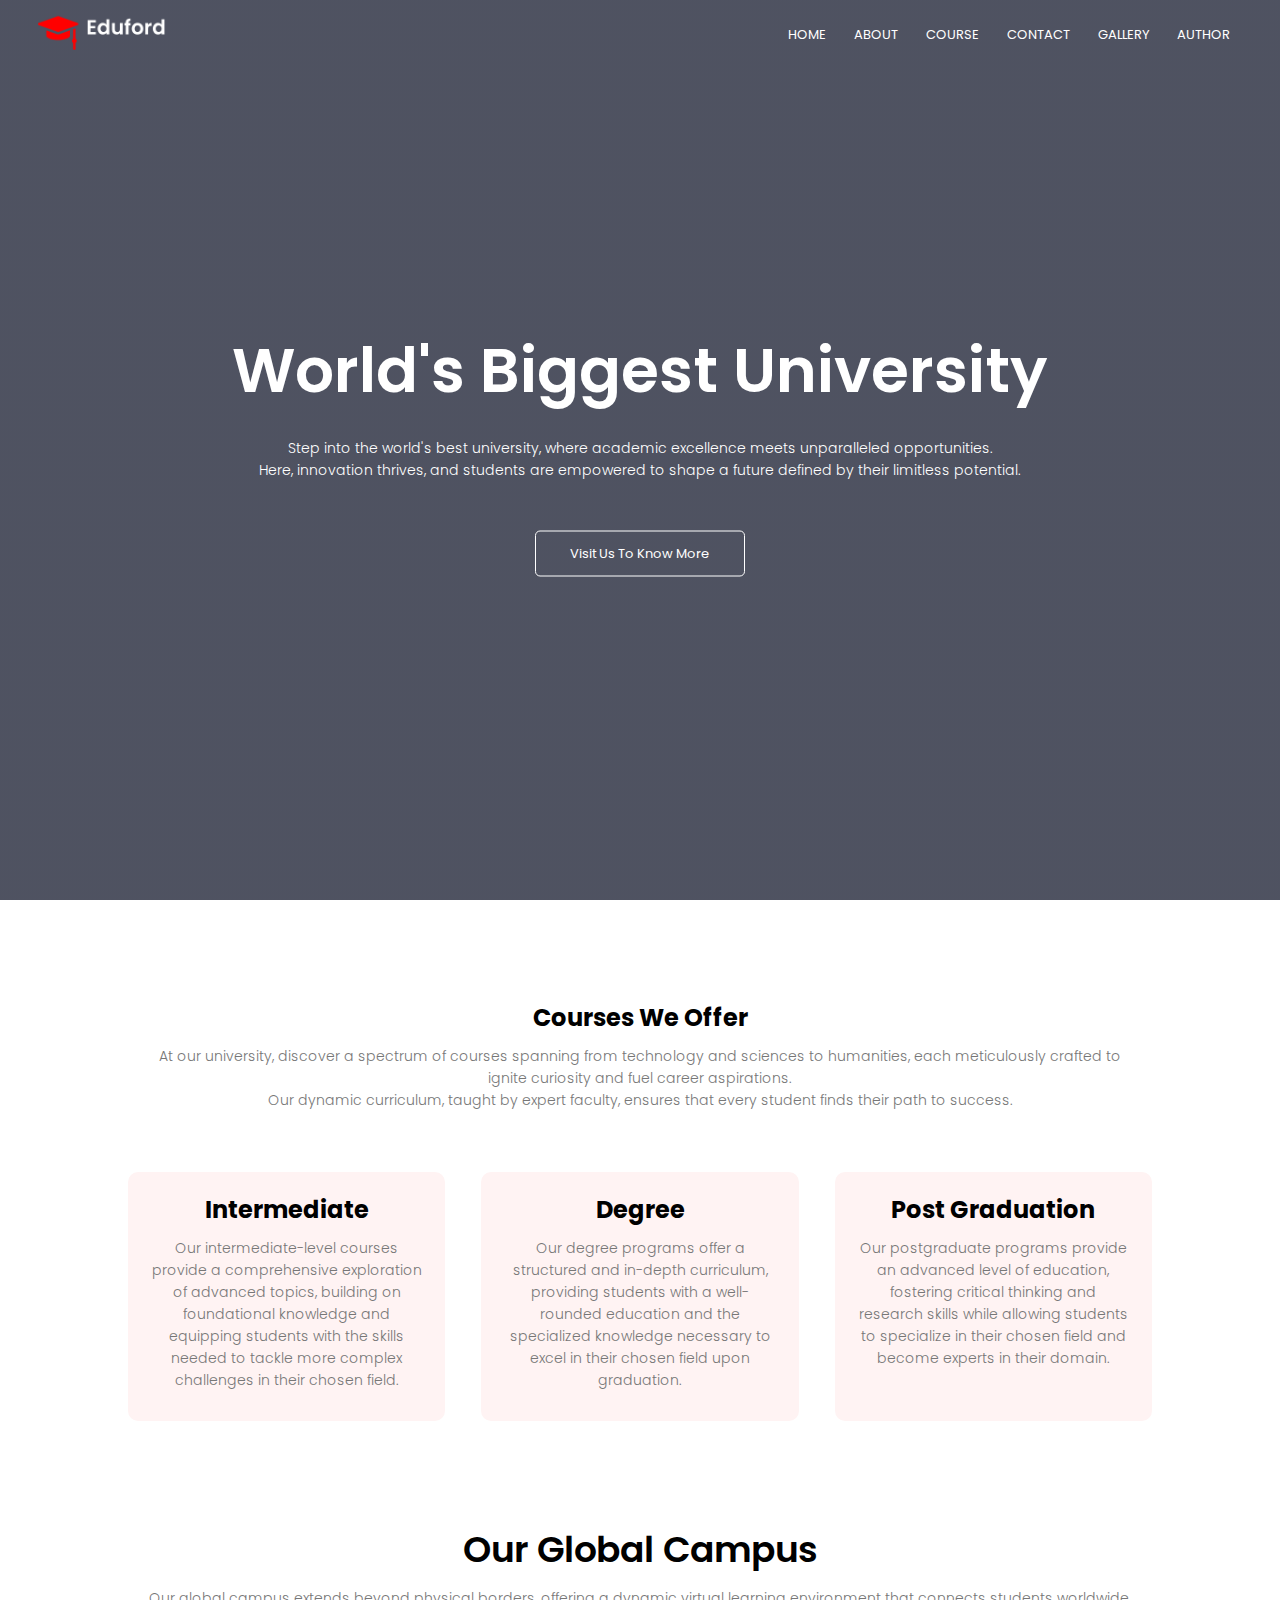
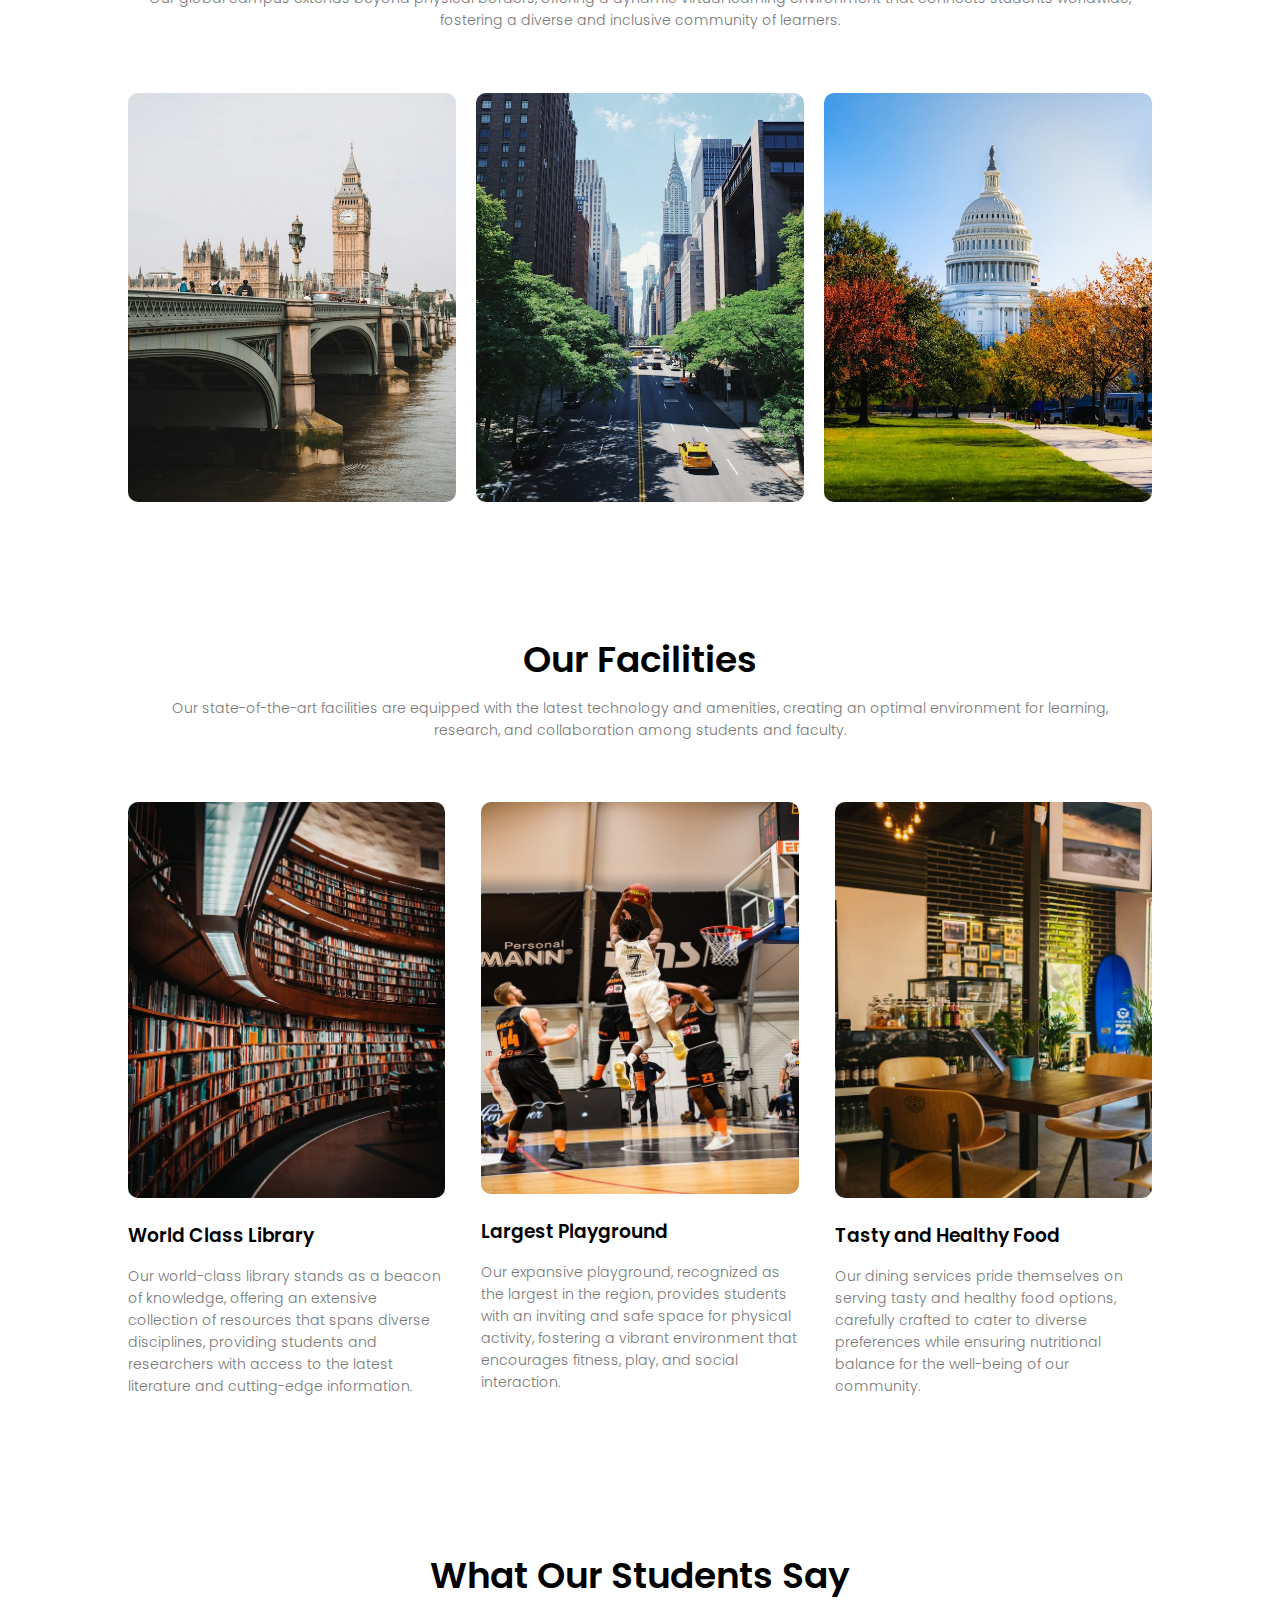
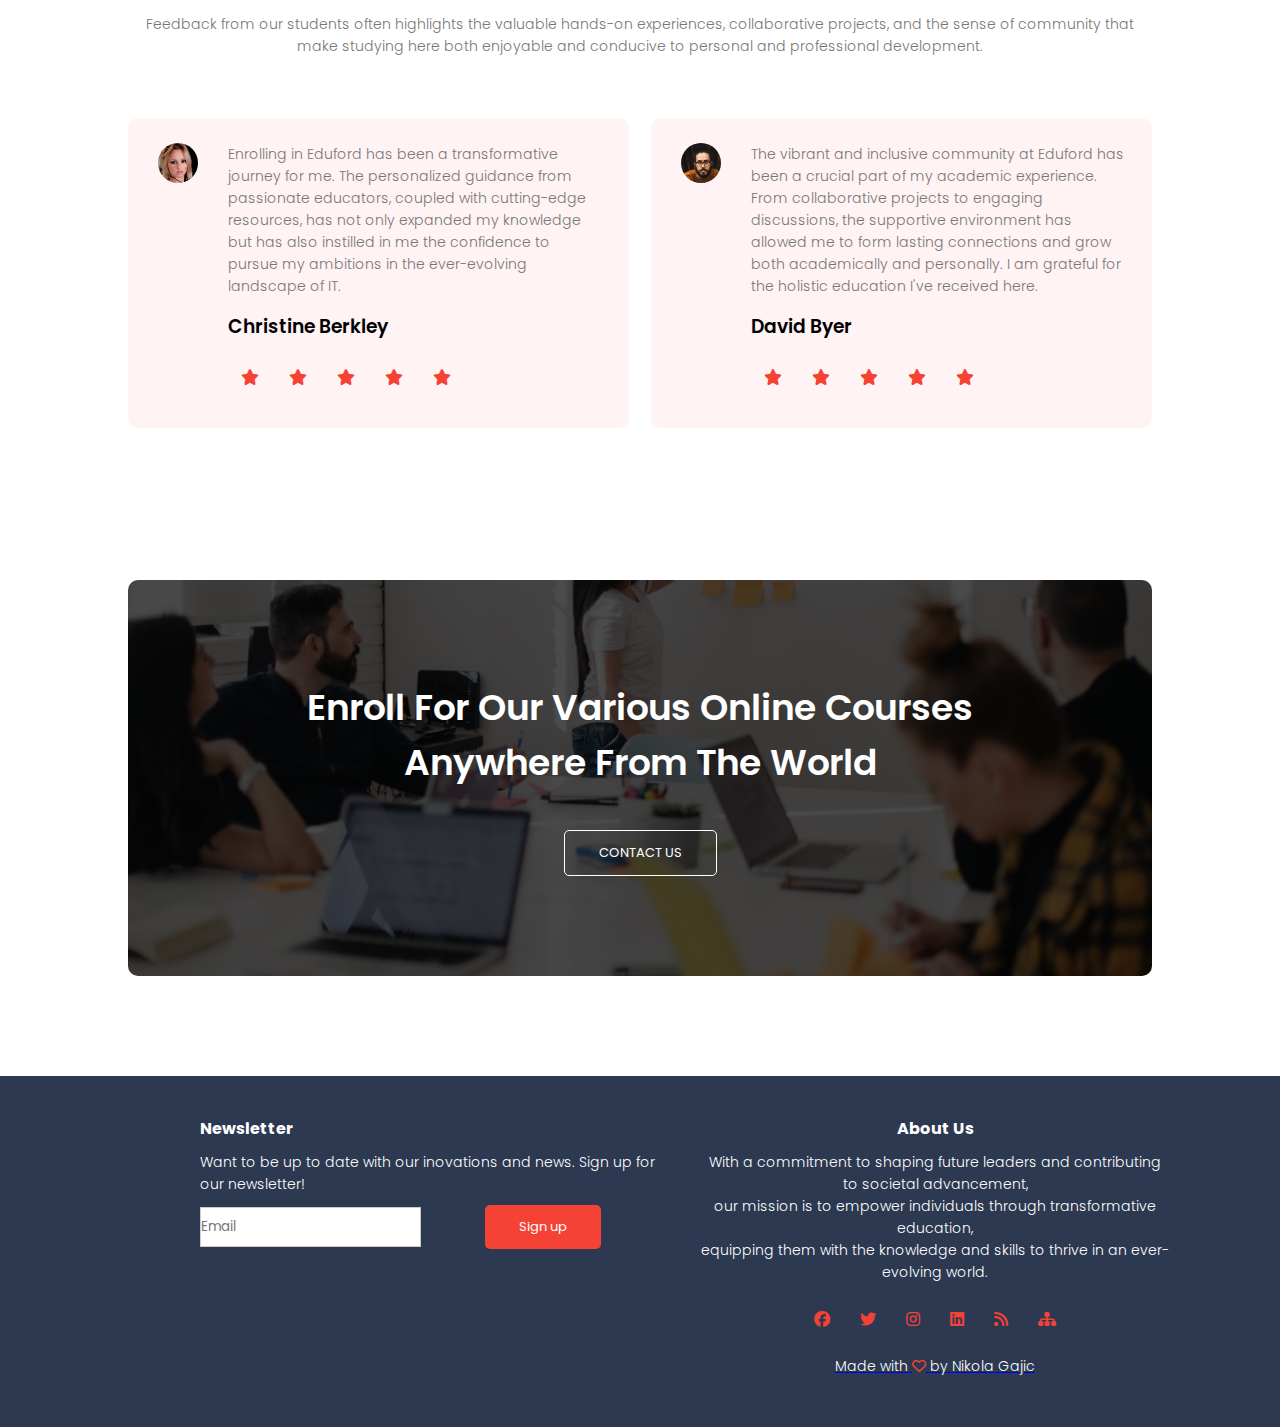
==== index.html @ cc17cf78 "Update index.html" ====
<!DOCTYPE html>
<html lang="sr-latn-RS">
<head>
<meta charset="UTF-8"/>
<meta name="keywords" content ="university, studying, courses, college" />
<link rel="stylesheet" type="text/css" href="css/style.css"/>
<link rel="preconnect" href="https://fonts.googleapis.com">
<link rel="preconnect" href="https://fonts.gstatic.com" crossorigin>
<link href="https://fonts.googleapis.com/css2?family=Poppins:ital,wght@0,200;0,300;0,400;0,600;0,700;1,100&display=swap" rel="stylesheet">
<link rel="stylesheet" href="https://cdnjs.cloudflare.com/ajax/libs/font-awesome/6.4.2/css/all.min.css">
<meta name="viewport" content="width=device-width, initial-scale=1.0">
<link rel="shortcut icon" href="img/logo.png" type="image/png"/>
<title>Eduford</title>
</head>
<body>

        <section class="header">
            <nav>
                <a href="index.html"><img src="img/logo.png" alt="logo"></a>
                <div class="nav-links" id="navLinks">
                    <i class="fas fa-xmark" onclick="toggleMenu()"></i>
                    <ul>
                        <li><a href="index.html">HOME</a></li>
                        <li><a href="about.html">ABOUT</a></li>
                        <li><a href="course.html">COURSE</a></li>
                        <li><a href="contact.html">CONTACT</a></li>
                        <li><a href="gallery.html">GALLERY</a></li>
                        <li><a href="author.html">AUTHOR</a></li>
                    </ul>
                </div>
                <i class="fas fa-bars" onclick="toggleMenu()"></i>
            </nav>

            <div class="text-box">
                <h1>World's Biggest University </h1>
                <p>Step into the world's best university, where academic excellence meets unparalleled opportunities.<br>
                     Here, innovation thrives, and students are empowered to shape a future defined by their limitless potential.</p>
                     <a href="" class="hero-btn">Visit Us To Know More</a>
            </div>
        </section>

        <!-- Course -->
        <section class="course">
            <h2>Courses We Offer</h2>
            <p>At our university, discover a spectrum of courses spanning from technology and sciences to humanities, each meticulously crafted to ignite curiosity and fuel career aspirations.<br>
                 Our dynamic curriculum, taught by expert faculty, ensures that every student finds their path to success.</p>
                 <div class="row">
                    <div class="course-col">
                        <h2>Intermediate</h2>
                        <p>Our intermediate-level courses provide a comprehensive exploration of advanced topics,
                             building on foundational knowledge and equipping students with the skills needed to tackle more complex challenges in their chosen field.</p>
                    </div>
                    <div class="course-col">
                        <h2>Degree</h2>
                        <p>Our degree programs offer a structured and in-depth curriculum,
                             providing students with a well-rounded education and the specialized knowledge necessary to excel in their chosen field upon graduation.</p>
                    </div>
                    <div class="course-col">
                        <h2>Post Graduation</h2>
                        <p>Our postgraduate programs provide an advanced level of education,
                             fostering critical thinking and research skills while allowing students to specialize in their chosen field and become experts in their domain.</p>
                    </div>
                    
                 </div>

        </section>
<!-- campus -->
        <section class="campus">
            <h1>Our Global Campus</h1>
            <p>Our global campus extends beyond physical borders,
                 offering a dynamic virtual learning environment that connects students worldwide, fostering a diverse and inclusive community of learners.</p>
                <div class="row">
                    <div class="campus-col">
                        <img src="img/london.jpg">
                        <div class="layer">
                            <h3>LONDON</h3>
                        </div>
                    </div>
                    <div class="campus-col">
                        <img src="img/newyork.jpg">
                        <div class="layer">
                            <h3>NEW YORK</h3>
                        </div>
                    </div>
                    <div class="campus-col">
                        <img src="img/washington.jpg">
                        <div class="layer">
                            <h3>WASHINGTON</h3>
                        </div>
                    </div>
                </div>
        </section>

<!-- Facilities -->
<section class="facilities">
    <h1>Our Facilities</h1>
    <p>Our state-of-the-art facilities are equipped with the latest technology and amenities,
         creating an optimal environment for learning, research, and collaboration among students and faculty.</p>
    <div class="row">
        <div class="facilities-col">
            <img src="img/library.jpg">
            <h3>World Class Library</h3>
            <p>Our world-class library stands as a beacon of knowledge,
                 offering an extensive collection of resources that spans diverse disciplines,
                  providing students and researchers with access to the latest literature and cutting-edge information.</p>
        </div>
        <div class="facilities-col">
            <img src="img/basketball.jpg">
            <h3>Largest Playground</h3>
            <p>Our expansive playground, recognized as the largest in the region,
                 provides students with an inviting and safe space for physical activity,
                 fostering a vibrant environment that encourages fitness, play, and social interaction.</p>
        </div>
        <div class="facilities-col">
            <img src="img/cafeteria.jpg">
            <h3>Tasty and Healthy Food</h3>
            <p>Our dining services pride themselves on serving tasty and healthy food options, carefully crafted to cater to diverse preferences while ensuring nutritional balance for the well-being of our community.</p>
        </div>
    </div>
</section>

<!-- Testimonials -->

<section class="testimonials">
    <h1>What Our Students Say</h1>
    <p>Feedback from our students often highlights the valuable hands-on experiences,
        collaborative projects, and the sense of community that make studying here both enjoyable and conducive to personal
        and professional development.</p>
    <div class="row">
        <div class="testimonial-col">
            <img src="img/user1.jpg">
            <div>
                <p>Enrolling in Eduford has been a transformative journey for me. The personalized guidance from
                    passionate educators, coupled with cutting-edge resources, has not only expanded my knowledge but has also instilled
                    in me the confidence to pursue my ambitions in the ever-evolving landscape of IT. </p>
                <h3>Christine Berkley</h3>
                <i class="fas fa-star"></i>
                <i class="fas fa-star"></i>
                <i class="fas fa-star"></i>
                <i class="fas fa-star"></i>
                <i class="fas fa-star"></i>
            </div>
        </div>
        <div class="testimonial-col">
            <img src="img/user2.jpg">
            <div>
                <p>The vibrant and inclusive community at Eduford has been a crucial part of my academic experience.
                    From collaborative projects to engaging discussions, the supportive environment has allowed me to form lasting
                    connections and grow both academically and personally. I am grateful for the holistic education I've received here.
                </p>
                <h3>David Byer</h3>
                <i class="fas fa-star"></i>
                <i class="fas fa-star"></i>
                <i class="fas fa-star"></i>
                <i class="fas fa-star"></i>
                <i class="fas fa-star"></i>
            </div>
        </div>
    </div>
</section>

<!-- Call to action -->

<section class="cta">
    <h1>Enroll For Our Various Online Courses<br> Anywhere From The World</h1>
    <a href="" class="hero-btn">CONTACT US</a>
</section>

<!-- Footer -->
<section class="footer">
    <div id="newsletter">
        <div id="newsletter-content">
            <h4>Newsletter</h4>
            <p>Want to be up to date with our inovations and news. Sign up for our newsletter!</p>
        </div>
        <div id="newsletter-form"> <input type="email" name="email" placeholder="Email" /> <input type="submit" class="hero-btn red-btn1"
                value="Sign up" /> </div>
    </div>
    <div id="aboutus">
        <div class="about-us-content">
    <h4>About Us</h4>
    <p>With a commitment to shaping future leaders and contributing to societal advancement,<br>
    our mission is to empower individuals through transformative education,<br>
    equipping them with the knowledge and skills to thrive in an ever-evolving world.</p>
    <div class="icons">
        <a href="https://www.facebook.com"><i class="fa-brands fa-facebook"></i></a>
        <a href="https://www.twitter.com"><i class="fa-brands fa-twitter"></i></a>
        <a href="https://www.instagram.com"><i class="fa-brands fa-instagram"></i></a>
        <a href="https://www.linkedin.com"><i class="fa-brands fa-linkedin"></i></a>
        <a href="rss.xml"><i class="fas fa-rss"></i></a>
        <a href="sitemap.xml"><i class="fas fa-sitemap"></i>
    </div>
    <p> Made with <i class="fa-regular fa-heart"> </i> by Nikola Gajic</p>
    </div>
</div>
</section>
<!-- JS for responsive menu -->
<script> 
    var navLinks = document.getElementById("navLinks");

function toggleMenu() {
    var rightValue = navLinks.style.right;
    navLinks.style.right = rightValue === "-200px" ? "0" : "-200px";
}

</script>
       
    
</body>

</html>
---- css/style.css ----
*{
    margin:0;
    padding: 0;
    font-family: 'Poppins', sans-serif;
}
.header{
    min-height: 100vh;
    width: 100%;
    background-image: linear-gradient(rgba(4,9,30,0.7),rgba(4,9,30,0.7)), url(../img/banner.png);
    background-position: center;
    background-size: cover;
    position: relative;
}
nav {
    display:flex;
    padding: 1% 3%;
    justify-content: space-between;
    align-items: center;
}
nav img {
    width: 128px;
}

.nav-links{
    flex:1;
    text-align: right;
}
.nav-links ul li {
    list-style: none;
    display: inline-block;
    padding: 8px 12px;
    position: relative;
}
.nav-links ul li a {
    color:#fff;
    text-decoration: none;
    font-size: 13px;
}
.nav-links ul li ::after{
    content:'';
    width: 0%;
    height: 2px;
    background: #f44336;
    display: block;
    margin: auto;
    transition: 0.5s;
}
.nav-links ul li :hover::after{
width: 100%;
}
.text-box{
    width: 90%;
    color:#fff;
    position: absolute;
    top: 50%;
    left: 50%;
    transform: translate(-50%,-50%);
    text-align: center;
}
.text-box h1{
    font-size: 62px;
}
.text-box p{
    margin: 10px 0 40px;
    font-size: 14px;
    color: #fff;
}
.hero-btn{
   display: inline-block;
   text-decoration: none;
   color:#fff;
   border: 1px solid #fff;
   padding: 12px 34px;
   font-size: 13px;
   background: transparent;
   position: relative;
   cursor: pointer;
   border-radius: 5px;

}
.hero-btn:hover{
    border:1px solid #f44336;
    background: #f44336;
    transition: 1s;
}

nav .fas {
    display: none;
}

@media (max-width: 700px){
    .text-box h1{
        font-size: 20px;
    }
    .nav-links ul li{
        display: block;
    }
    .nav-links {
        position: fixed;
        background:#f44336;
        height: 100vh;
        width: 200px;
        top: 0;
        right: 0;
        text-align: left;
        z-index: 2;
        transition: right 1s;
    }
    nav .fas {
        display: block;
        color: #fff;
        margin: 10px;
        font-size: 22px;
        cursor: pointer;
    }
    .nav-links ul {
        padding: 30px;
    }
}

/* course */
.course{
    width: 80%;
    margin: auto;
    text-align: center;
    padding-top: 100px;
}
h1{
    font-size: 36px;
    font-weight: 600;
}
p{
    color:#777;
    font-size: 14px;
    font-weight: 300;
    line-height: 22px;
    padding: 10px;
}
.row{
    margin-top: 5%;
    display: flex;
    justify-content: space-between;
}
.course-col{
    flex-basis: 31%;
    background: #fff3f3;
    border-radius: 10px;
    margin-bottom: 5%;
    padding: 20px 12px;
    box-sizing: border-box;
    transition: 0.5s;
}
h3{
    text-align: center;
    font-weight: 600;
    margin: 10px 0;
}
.course-col:hover{
    box-shadow: 0 0 20px 0px rgba(0,0,0,0.2);
}
@media(max-width: 700px){
    .row{
        flex-direction: column;
    }
}
/* campus */
.campus{
width: 80%;
margin: auto;
text-align: center;
padding-top: 50px;
}
.campus-col{
    flex-basis:32%;
    border-radius: 10px;
    margin-bottom: 30px;
    position: relative;
    overflow: hidden;
}
.campus-col img{
    width: 100%;
    display:block;
}
.layer{
    background: transparent;
    height: 100%;
    width: 100%;
    position: absolute;
    top: 0;
    left: 0;
    transition: 0.5s;
}
.layer:hover{
    background: rgba(226,0,0,0.7);
}
.layer h3{
   width: 100%;
   font-weight: 500;
   color:#fff;
   font-size:26px;
   bottom:0;
   left:50%;
   transform:translateX(-50%);
   position: absolute;
   opacity:0;
   transition: 0.5s;

}
.layer:hover h3{
    bottom: 49%;
    opacity: 1;
}
/* facilities */
.facilities{
    width: 80%;
    margin: auto;
    text-align: center;
    padding-top: 100px;
}
.facilities-col{
    flex-basis: 31%;
    border-radius: 10px;
    margin-bottom: 5%;
    text-align: left;
}
.facilities-col img{
    width: 100%;
    border-radius: 10px;
}
.facilities-col p{
    padding: 0;
}
.facilities-col h3{
    margin-top:16px;
    margin-bottom:15px;
    text-align: left;
}
/* testimonials */
.testimonials{
    width: 80%;
    margin: auto;
    padding-top: 100px;
    text-align: center;
}
.testimonial-col{
    flex-basis: 44%;
    border-radius: 10px;
    margin-bottom: 5%;
    text-align: left;
    background: #fff3f3;
    padding: 25px;
    cursor: pointer;
    display: flex;
}
.testimonial-col img{
    height: 40px;
    margin-left: 5px;
    margin-right: 30px;
    border-radius: 50%;
}
.testimonial-col p{
    padding: 0;
}
.testimonial-col h3{
    margin-top: 15px;
    text-align: left;
}
.testimonial-col .fas{
color:#f44336;
}
@media(max-width: 700px){
    .testimonial-col img{
        margin-left: 0px;
        margin-right: 15px;
    }
}

/* call to action */
.cta{
    margin:100px auto;
    width:80%;
    background-image: linear-gradient(rgba(0,0,0,0.7),rgba(0,0,0,0.7)),url(../img/banner2.jpg);
    background-position: center;
    background-size: cover;
    border-radius: 10px;
    text-align: center;
    padding: 100px 0;
}
.cta h1{
    color:#fff;
    margin-bottom: 40px;
    padding: 0; 
}
@media(max-width: 700px){
    .cta h1{
        font-size: 24px;
    }
}

/* footer */

.footer{
    width: 100%;
    display: inline-flex;
    background-color: #2C3950;
}

#newsletter{
    margin: 40px 0;
    margin-left: 200px;
    width: 50%;
    float: left;
    text-align: left;
    color: #fff;
}
#aboutus{
    margin: 40px 0;
    color: #fff;
    margin-right: 100px;
    width: 50%;
    float: right;
    text-align: center;
}
#aboutus p{
    color: #fff;
}
#newsletter-content p{
    margin-left: -10px;
    color: #fff;
}

#newsletter input[type=email] {
    width: 45%;
    border: 1px solid #ccc;
    box-sizing: border-box;
    height: 40px;
  }

/*.footer h4{
    margin-bottom: 25px;
    margin-top: 20px;
    font-weight: 600;
} */
.icons .fa-brands,.fas{
    color:#f44336;
    margin: 0 13px;
    cursor: pointer;
    padding: 18px 0;
}
.fa-regular{
    color: #f44336;
}
.footer p{
    clear:both;
}

/* about us page */

.sub-header{
    height: 50vh;
    width: 100%;
    background-image: linear-gradient(rgba(4,9,30,0.7),rgba(4,9,30,0.7)), url(../img/background.jpg);
    background-position: center;
    background-size: cover;
    text-align: center;
    color: #fff;
}

.sub-header h1{
margin-top: 100px;
}

.about-us{
    width: 80%;
    margin: auto;
    padding-bottom: 50px;
}

.about-col{
    flex-basis:48%;
    padding: 30px 2px;
}

.about-col img{
    width: 100%;
    border-radius: 5px;
}
.about-col h2{
    text-align: start;
    margin-top: 75px;
    padding-top: 0;
}

.about-col p{
    padding: 15px 0 25px;
}

.red-btn{
    border: 1px solid #f44336;
    background: transparent;
    color: #f44336;
}

.red-btn:hover{
    color: #fff;
}

/* course */

/* contact us page */
.location{
    width: 80%;
    margin: auto;
    padding: 80px 0;
}
.location iframe{
    width: 100%;
}
.contact-us{
    width: 80%;
    margin: auto;
    border-radius: 5px;
}
.contact-col{
    flex-basis: 48%;
    margin-bottom: 30px;
}
.contact-col div{
    display: flex;
    align-items: center;
    margin-bottom: 40px;
}
.contact-col .fa{
    font-size: 28px;
    color: #f44336;
    margin: 10px;
    margin-right: 30px;
}
.contact-col div .fas{
    font-size: 28px;
    color: #f44336;
    margin: 10px;
    margin-right: 30px;
}
.contact-col div p{
    padding: 0;
}
.contact-col div h2{
    font-size: 20px;
    margin-bottom: 5px;
    color: #555;
    font-weight: 400;
}
.contact-col input, .contact-col textarea{
    width: 100%;
    padding: 15px;
    margin-bottom: 17px;
    outline: none;
    border: 1px solid #ccc;
    box-sizing: border-box;
}
@media(max-width:700px){
    .contact-col div .fas{
        margin-right: 10px;
        font-size: 14px;
    }
    .contact-col .fa{
        margin-right: 10px;
        font-size: 14px;
    }
}
/* gallery */

.gallery {
    display: flex;
    flex-wrap: wrap;
    justify-content: space-between;
    margin: 100px 50px;
}

.gallery-item {
    position: relative;
    overflow: hidden;
    margin: 10px;
    cursor: pointer;
}

.gallery-item img {
    width: 100%;
    height: 450px;
    transition: transform 0.3s ease-in-out;
    border-radius: 5px 0 5px 0;
}

.gallery-item:hover img {
    transform: scale(1.1);
}

.lightbox {
    display: none;
    position: fixed;
    z-index: 1;
    padding: 20px;
    left: 0;
    top: 0;
    width: 100%;
    height: 100%;
    background-color: rgba(0, 0, 0, 0.7);
}

.lightbox-content {
    max-width: 800px;
    margin: auto;
}

.lightbox-close {
    color: #fff;
    font-size: 20px;
    font-weight: bold;
    position: absolute;
    top: 10px;
    right: 20px;
    cursor: pointer;
}

.lightbox-content img {
    width: 100%;
    height: auto;
}
/* author */
*{
    clear:both;
}
.sub-header h1{
    font-size: 70px;
}
.author-item {
    background-color: #ffffff;
    border: 1px solid #ddd;
    border-radius: 8px;
    box-shadow: 0 0 10px rgba(0, 0, 0, 0.1);
    padding: 20px;
    text-align: center;
    max-width: 1200px;
    margin: 20px auto;
    display: flex;
    text-align: center;
}

.author-item img {
    margin-top: 20px;
    margin-left: 75px;
    border-radius: 50%;
    max-width: 300px;
    margin-bottom: 20px;
    box-shadow: 0 0 10px rgba(0, 0, 0, 0.3);
    transition: box-shadow 0.3s ease-in-out;
}

.author-item img:hover {
    box-shadow: 0 0 20px rgba(0, 0, 0, 0.5);
}

.author-item h2 {
    font-size: 50px;
    color: #333333;
}

.author-item p {
    font-size: 20px;
    color: #555555;
    margin-bottom: 10px;
}

.author-text h2{
    text-align: center;
    margin-left: 200px;
}

.author-text p{
    text-align: center;
    margin-left: 200px;
}

/* footer btn */

.red-btn1{
    border: 1px #fff;
    background: #f44336;
    color: #fff;
    margin-left: 60px;
}

.red-btn1:hover{
    color: #f44336;
    background: #fff;
}
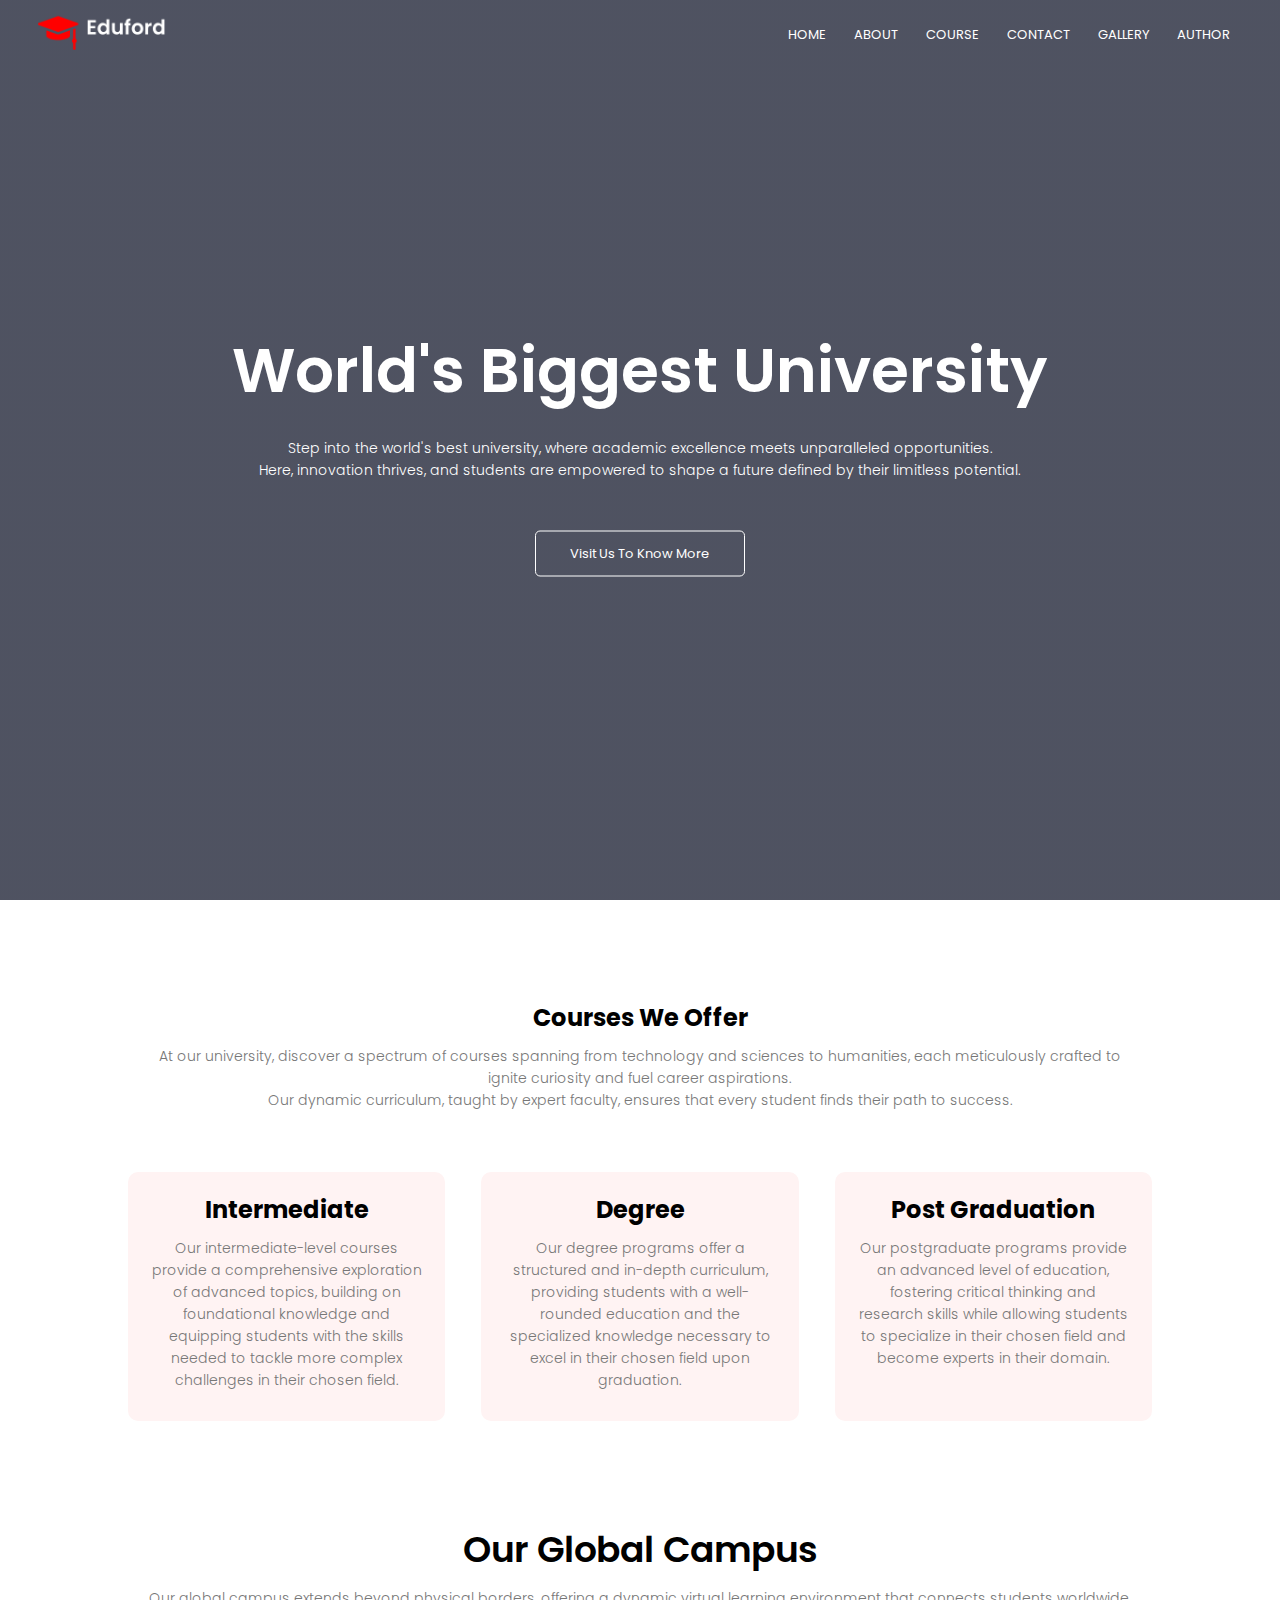
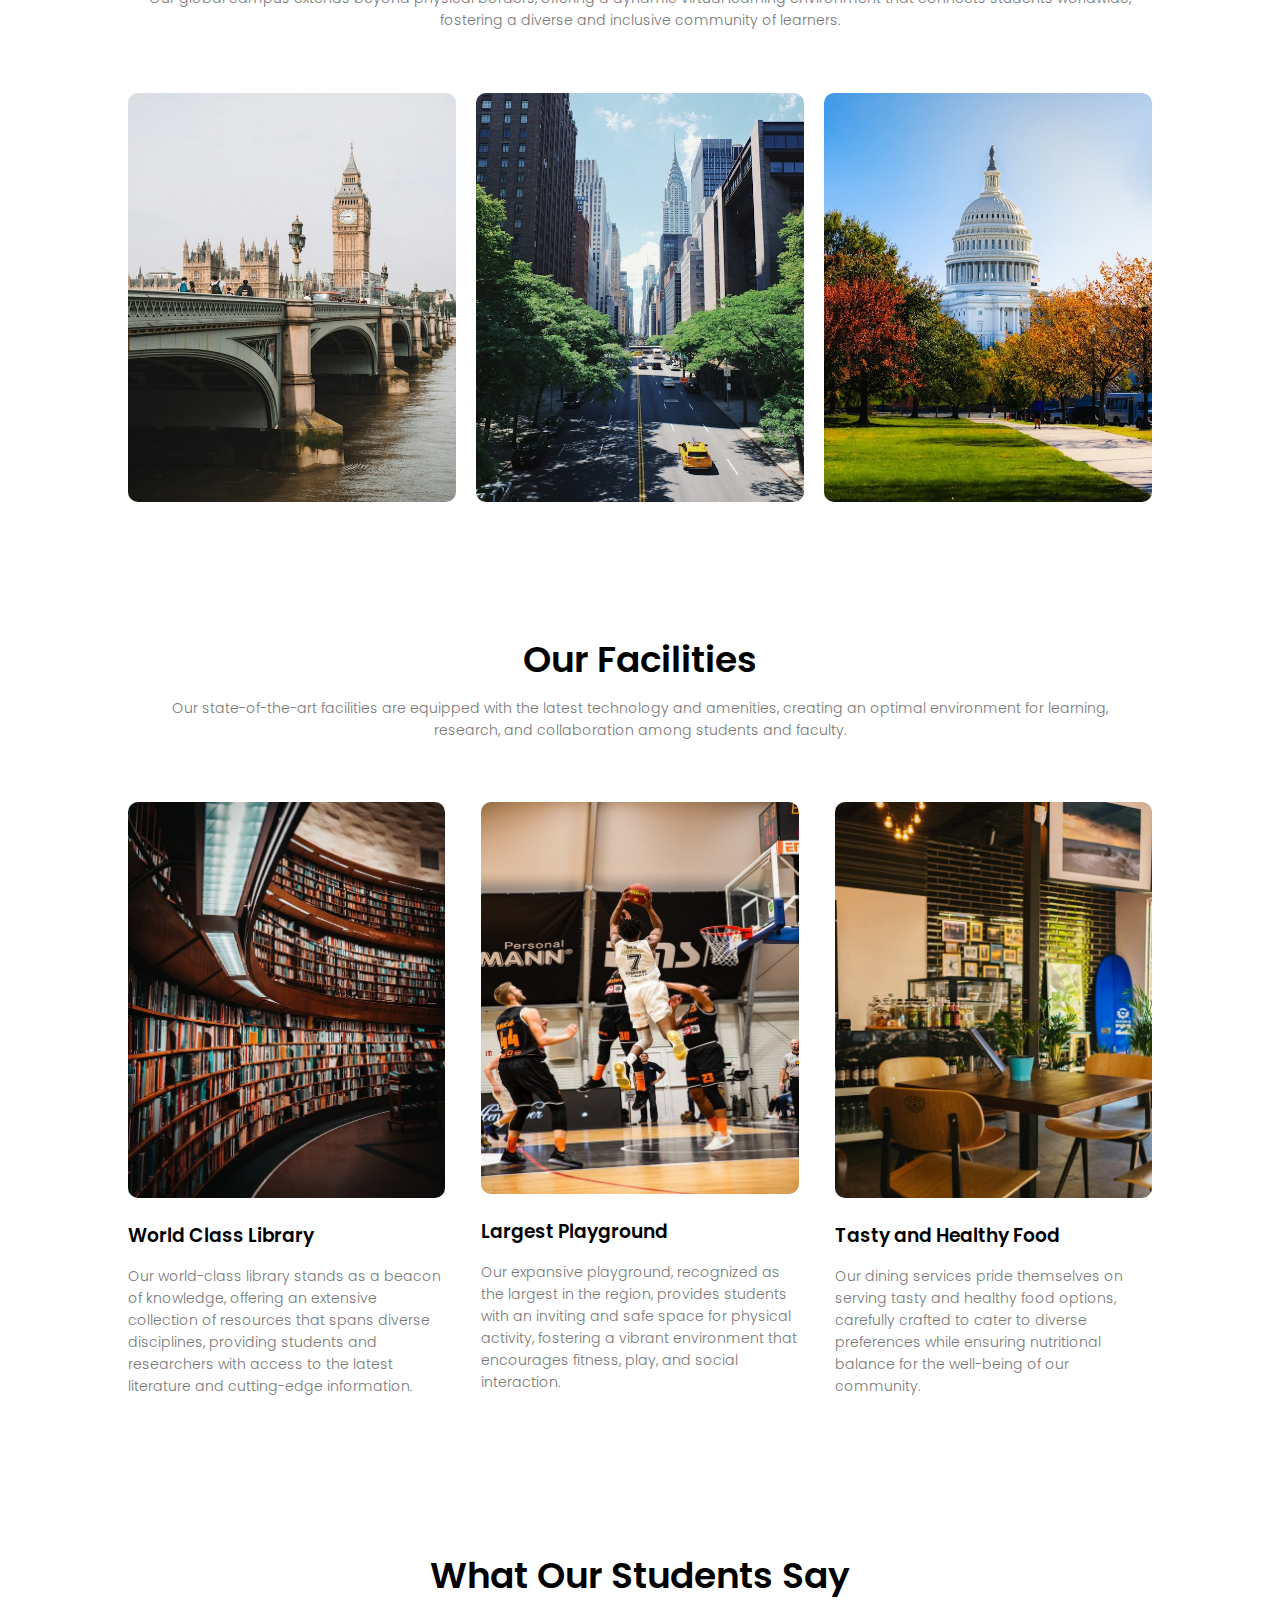
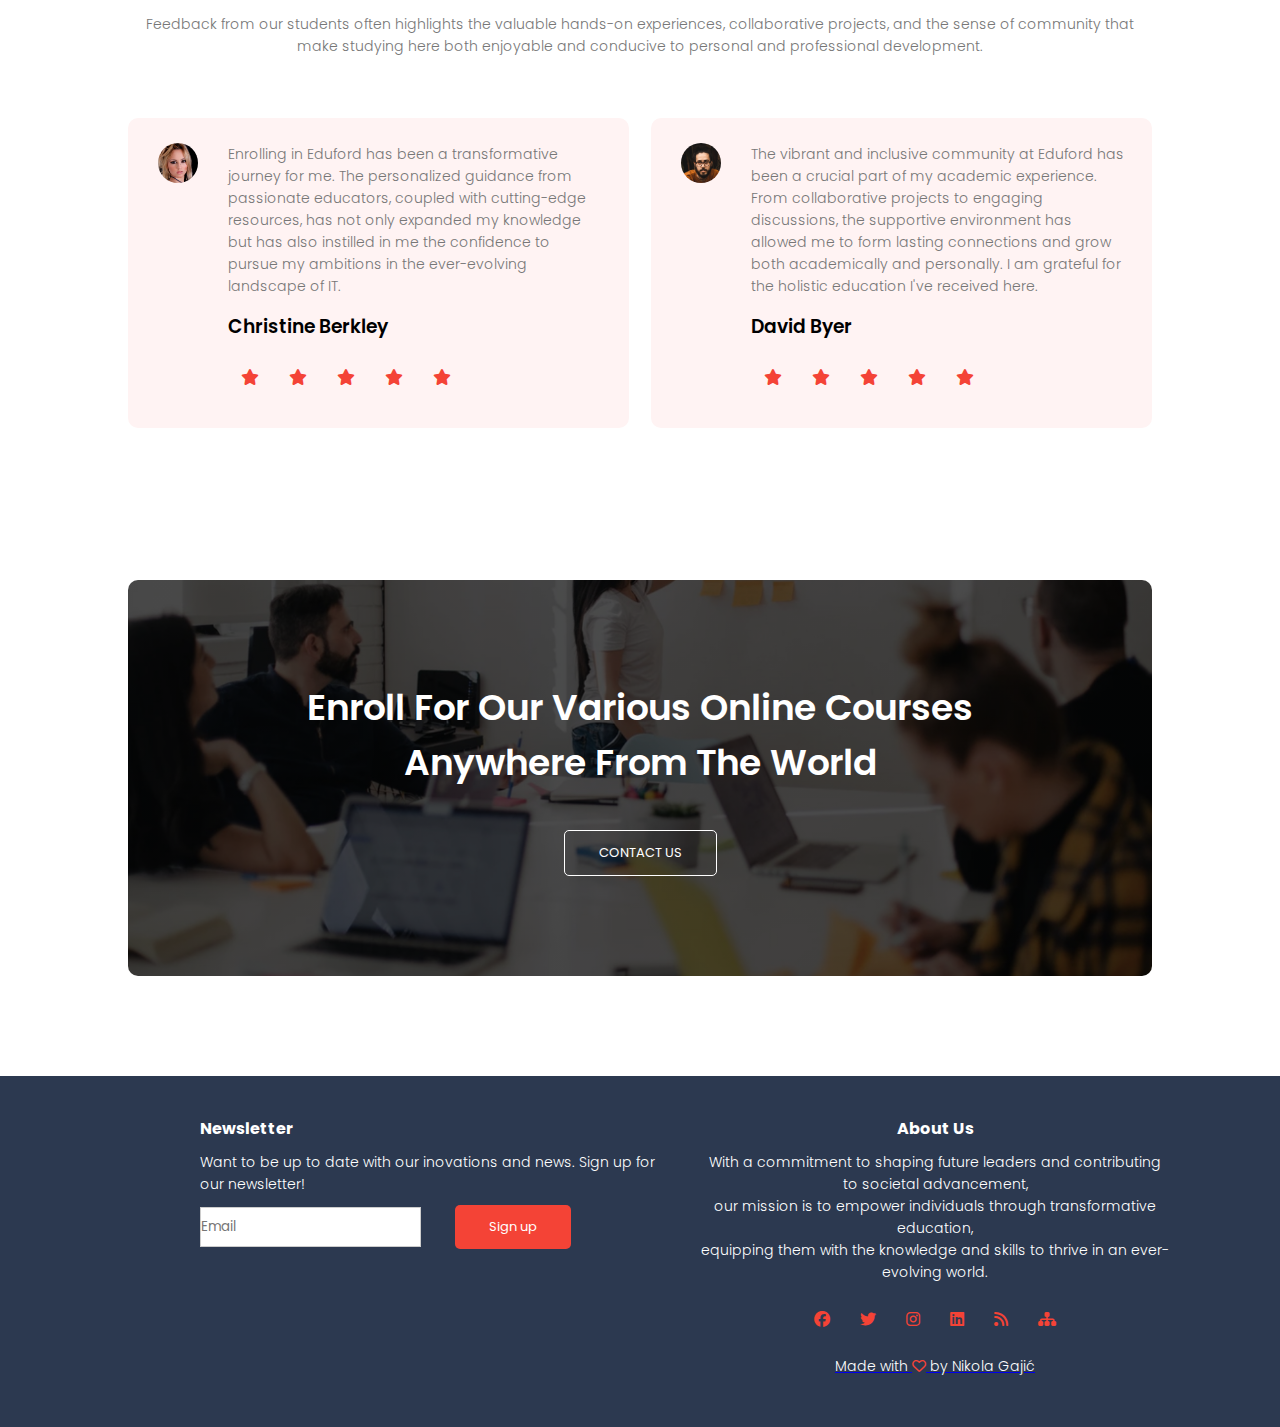
==== commit a641c984: "Update index.html" ====
--- a/index.html
+++ b/index.html
@@ -71,19 +71,19 @@
                  offering a dynamic virtual learning environment that connects students worldwide, fostering a diverse and inclusive community of learners.</p>
                 <div class="row">
                     <div class="campus-col">
-                        <img src="img/london.jpg">
+                        <img src="img/london.jpg" alt="london">
                         <div class="layer">
                             <h3>LONDON</h3>
                         </div>
                     </div>
                     <div class="campus-col">
-                        <img src="img/newyork.jpg">
+                        <img src="img/newyork.jpg" alt="new york">
                         <div class="layer">
                             <h3>NEW YORK</h3>
                         </div>
                     </div>
                     <div class="campus-col">
-                        <img src="img/washington.jpg">
+                        <img src="img/washington.jpg" alt="washington">
                         <div class="layer">
                             <h3>WASHINGTON</h3>
                         </div>
@@ -98,21 +98,21 @@
          creating an optimal environment for learning, research, and collaboration among students and faculty.</p>
     <div class="row">
         <div class="facilities-col">
-            <img src="img/library.jpg">
+            <img src="img/library.jpg" alt="library">
             <h3>World Class Library</h3>
             <p>Our world-class library stands as a beacon of knowledge,
                  offering an extensive collection of resources that spans diverse disciplines,
                   providing students and researchers with access to the latest literature and cutting-edge information.</p>
         </div>
         <div class="facilities-col">
-            <img src="img/basketball.jpg">
+            <img src="img/basketball.jpg" alt="basketball">
             <h3>Largest Playground</h3>
             <p>Our expansive playground, recognized as the largest in the region,
                  provides students with an inviting and safe space for physical activity,
                  fostering a vibrant environment that encourages fitness, play, and social interaction.</p>
         </div>
         <div class="facilities-col">
-            <img src="img/cafeteria.jpg">
+            <img src="img/cafeteria.jpg" alt="cafeteria">
             <h3>Tasty and Healthy Food</h3>
             <p>Our dining services pride themselves on serving tasty and healthy food options, carefully crafted to cater to diverse preferences while ensuring nutritional balance for the well-being of our community.</p>
         </div>
@@ -128,7 +128,7 @@
         and professional development.</p>
     <div class="row">
         <div class="testimonial-col">
-            <img src="img/user1.jpg">
+            <img src="img/user1.jpg" alt="female student">
             <div>
                 <p>Enrolling in Eduford has been a transformative journey for me. The personalized guidance from
                     passionate educators, coupled with cutting-edge resources, has not only expanded my knowledge but has also instilled
@@ -142,7 +142,7 @@
             </div>
         </div>
         <div class="testimonial-col">
-            <img src="img/user2.jpg">
+            <img src="img/user2.jpg" alt="male student">
             <div>
                 <p>The vibrant and inclusive community at Eduford has been a crucial part of my academic experience.
                     From collaborative projects to engaging discussions, the supportive environment has allowed me to form lasting
@@ -190,7 +190,7 @@
         <a href="rss.xml"><i class="fas fa-rss"></i></a>
         <a href="sitemap.xml"><i class="fas fa-sitemap"></i>
     </div>
-    <p> Made with <i class="fa-regular fa-heart"> </i> by Nikola Gajic</p>
+    <p> Made with <i class="fa-regular fa-heart"> </i> by Nikola Gajić</p>
     </div>
 </div>
 </section>
--- a/css/style.css
+++ b/css/style.css
@@ -353,6 +353,34 @@
 .footer p{
     clear:both;
 }
+@media(max-width: 700px){
+    *{
+        clear: both;
+    }
+    .footer{
+        display: inline-block;
+    }
+    #newsletter{
+        margin-left: 100px;
+    }
+    #newsletter-form{
+        justify-content: center;
+    }
+    #newsletter input[type=email]{
+        text-align: left;
+        width: fit-content;
+    }
+    .hero-btn{
+        margin-left: 20;
+        clear: both; 
+
+    }
+    .red-btn1{
+        margin-top: 20px;
+        justify-content: center; 
+    }
+
+}
 
 /* about us page */
 
@@ -588,7 +616,7 @@
     border: 1px #fff;
     background: #f44336;
     color: #fff;
-    margin-left: 60px;
+    margin-left: 30px;
 }
 
 .red-btn1:hover{
@@ -596,3 +624,34 @@
     background: #fff;
 }
 
+@media(max-width:700px){
+    .sub-header h1{
+        font-size: 35px;
+    }
+    .author{
+        width: 100%;
+        clear: both;
+        display: inline-block;
+    }
+    .author img{
+        margin-left: 20px;
+        clear: both;
+        width: 100%;
+    }
+    .author-text{
+        margin-left: 0;
+        width: 100%;
+    }
+    .author-item h2 {
+        margin-left: 20px;
+        font-size: 25px;
+        color: #333333;
+    }
+    .author-item p {
+        margin-left: 20px;
+        font-size: 15px;
+        color: #555555;
+        margin-bottom: 10px;
+    }
+}
+
